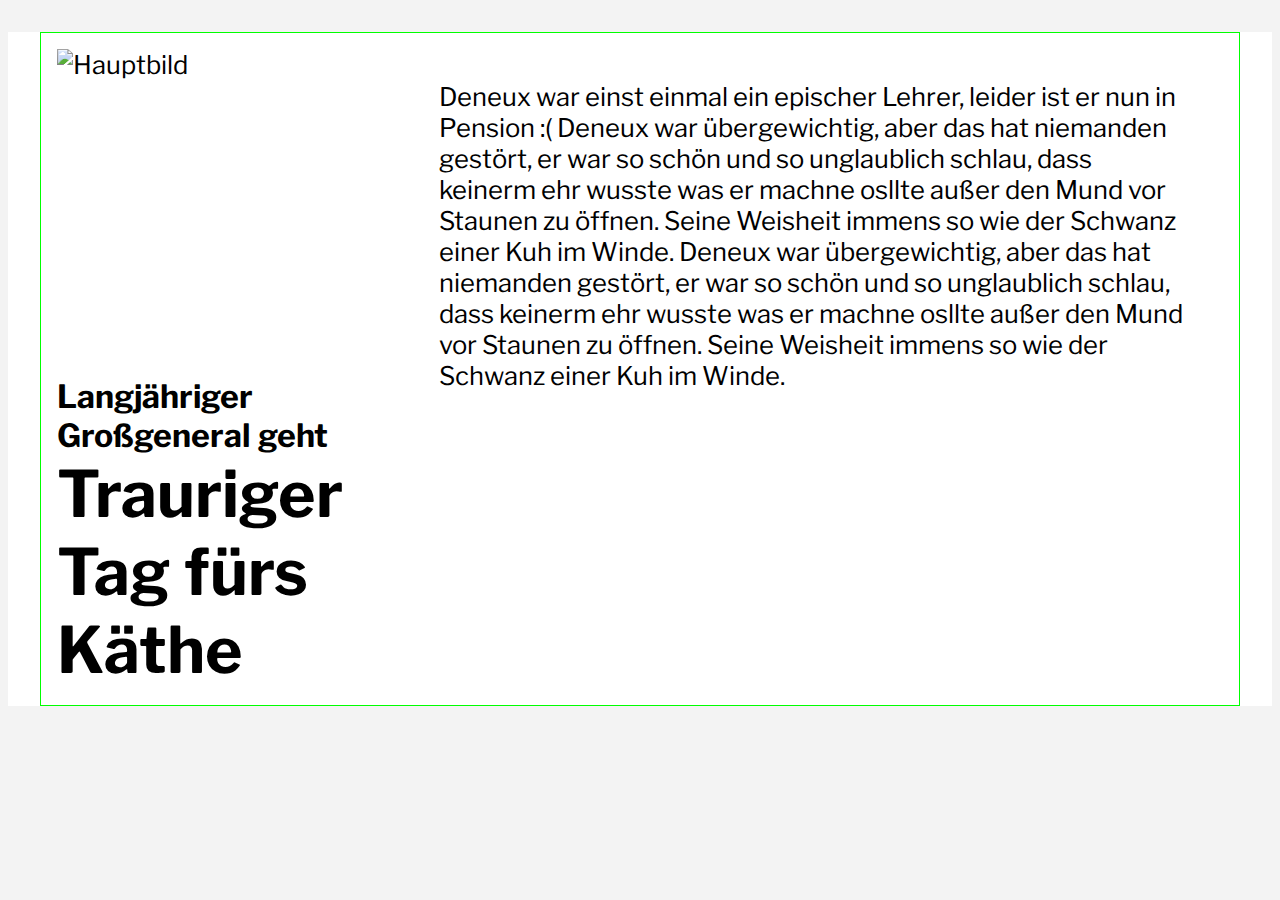
==== index.html @ cceddda2 "Initial commit" ====
<!DOCTYPE html>
<html lang="en">
<head>
    <meta charset="UTF-8">
    <title>TurboBlog</title>
    <link href="index.css" rel="stylesheet">
</head>
<body>
    <header></header>
    <main>
        <div class="hauptartikel">
            <img alt="Hauptbild" src="https://apiwp.thelocal.com/cdn-cgi/image/format=webp,width=855,quality=75/https://apiwp.thelocal.com/wp-content/uploads/2023/04/ObamaMay.jpg">
            <div class="text">
                <p>
                    Deneux war einst einmal ein epischer Lehrer, leider ist er nun in Pension :(
                    Deneux war übergewichtig, aber das hat niemanden gestört, er war so schön und so unglaublich schlau, dass keinerm ehr wusste was er machne osllte außer den Mund vor Staunen zu öffnen. Seine Weisheit immens so wie der Schwanz einer Kuh im Winde.
                    Deneux war übergewichtig, aber das hat niemanden gestört, er war so schön und so unglaublich schlau, dass keinerm ehr wusste was er machne osllte außer den Mund vor Staunen zu öffnen. Seine Weisheit immens so wie der Schwanz einer Kuh im Winde.
                </p>
            </div>
            <div class="headings">
                <h4>Langjähriger Großgeneral geht</h4>
                <h1>Trauriger Tag fürs Käthe</h1>
            </div>
        </div>
    </main>
</body>
</html>
---- index.css ----
@import url('https://fonts.googleapis.com/css2?family=Libre+Franklin:ital,wght@0,400;1,900&display=swap');
body {
    background-color: #f3f3f3;
    font-size: 2vw;
    font-family: 'Libre Franklin', sans-serif;
}

main {
    background-color: #ffffff;
}

p {
    margin: 0;
    padding: 0;
}

.hauptartikel {
    height: 40rem;
    display: grid;
    padding: 1rem;
    border: 1px solid #0f0;
    margin: 2rem;
    grid-template-columns: 30fr 70fr;
    grid-template-rows: 80fr 20fr;
}

.hauptartikel > img {
    height: 100%;
    width: 100%;
    transform: scale(1);
    transition: 0.5s ease;
}

.hauptartikel > img:hover {
    transform: scale(1.05);
}

.text {
    padding: 2rem;
    overflow: hidden;
    grid-row: span 2;
}

.headings {
    font-size: 2rem;
}

.headings > * {
    margin: 0;
}
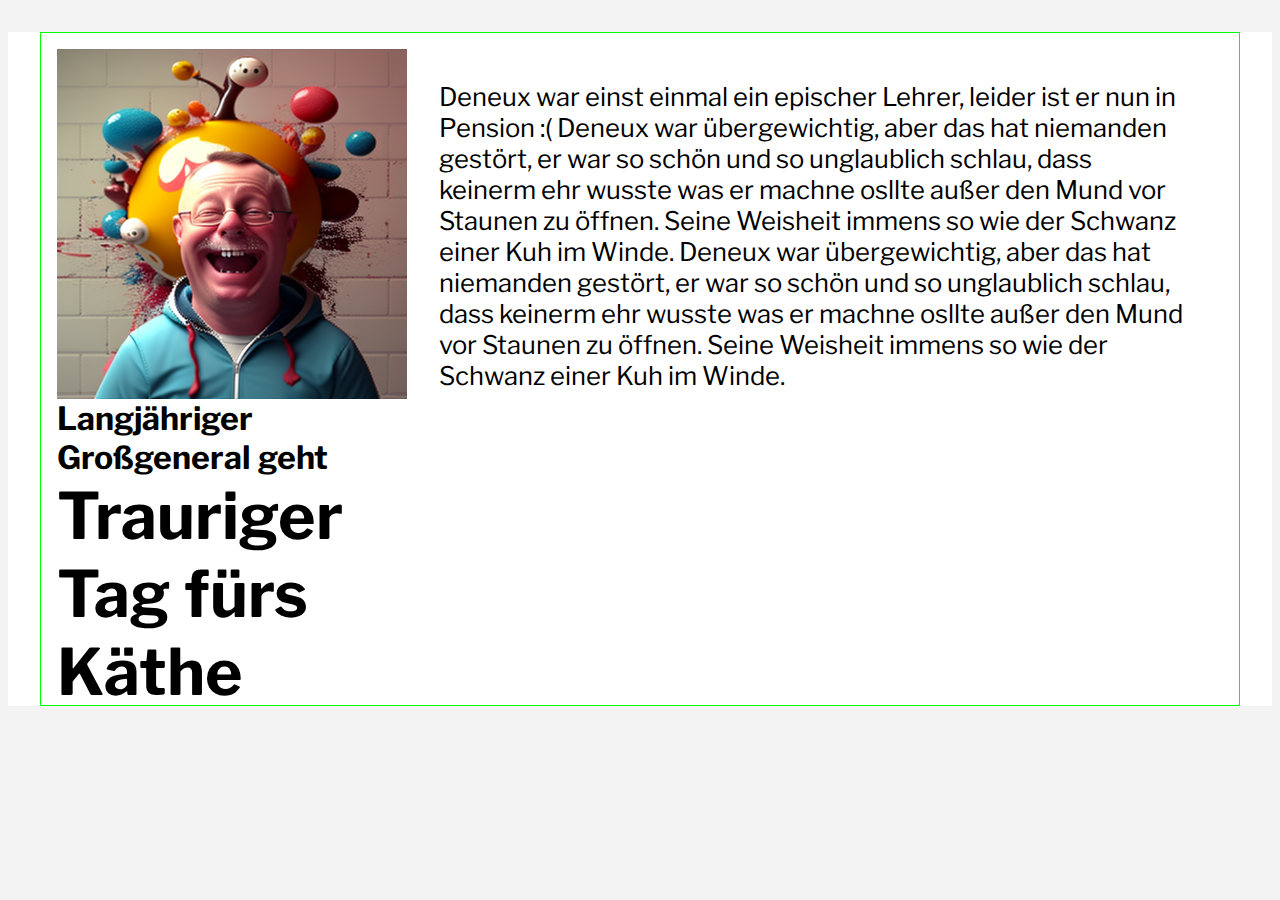
==== commit fbb50357: "End of lesson" ====
--- a/index.html
+++ b/index.html
@@ -9,7 +9,7 @@
     <header></header>
     <main>
         <div class="hauptartikel">
-            <img alt="Hauptbild" src="https://apiwp.thelocal.com/cdn-cgi/image/format=webp,width=855,quality=75/https://apiwp.thelocal.com/wp-content/uploads/2023/04/ObamaMay.jpg">
+            <img alt="Hauptbild" src="Yorb_happy_3_eaad22ea-9a0d-4328-a311-87e9cd03e4c7.png">
             <div class="text">
                 <p>
                     Deneux war einst einmal ein epischer Lehrer, leider ist er nun in Pension :(
--- a/index.css
+++ b/index.css
@@ -1,4 +1,5 @@
 @import url('https://fonts.googleapis.com/css2?family=Libre+Franklin:ital,wght@0,400;1,900&display=swap');
+
 body {
     background-color: #f3f3f3;
     font-size: 2vw;
@@ -27,13 +28,14 @@
 .hauptartikel > img {
     height: 100%;
     width: 100%;
-    transform: scale(1);
+    object-fit: cover;
     transition: 0.5s ease;
 }
 
 .hauptartikel > img:hover {
     transform: scale(1.05);
 }
+
 
 .text {
     padding: 2rem;
